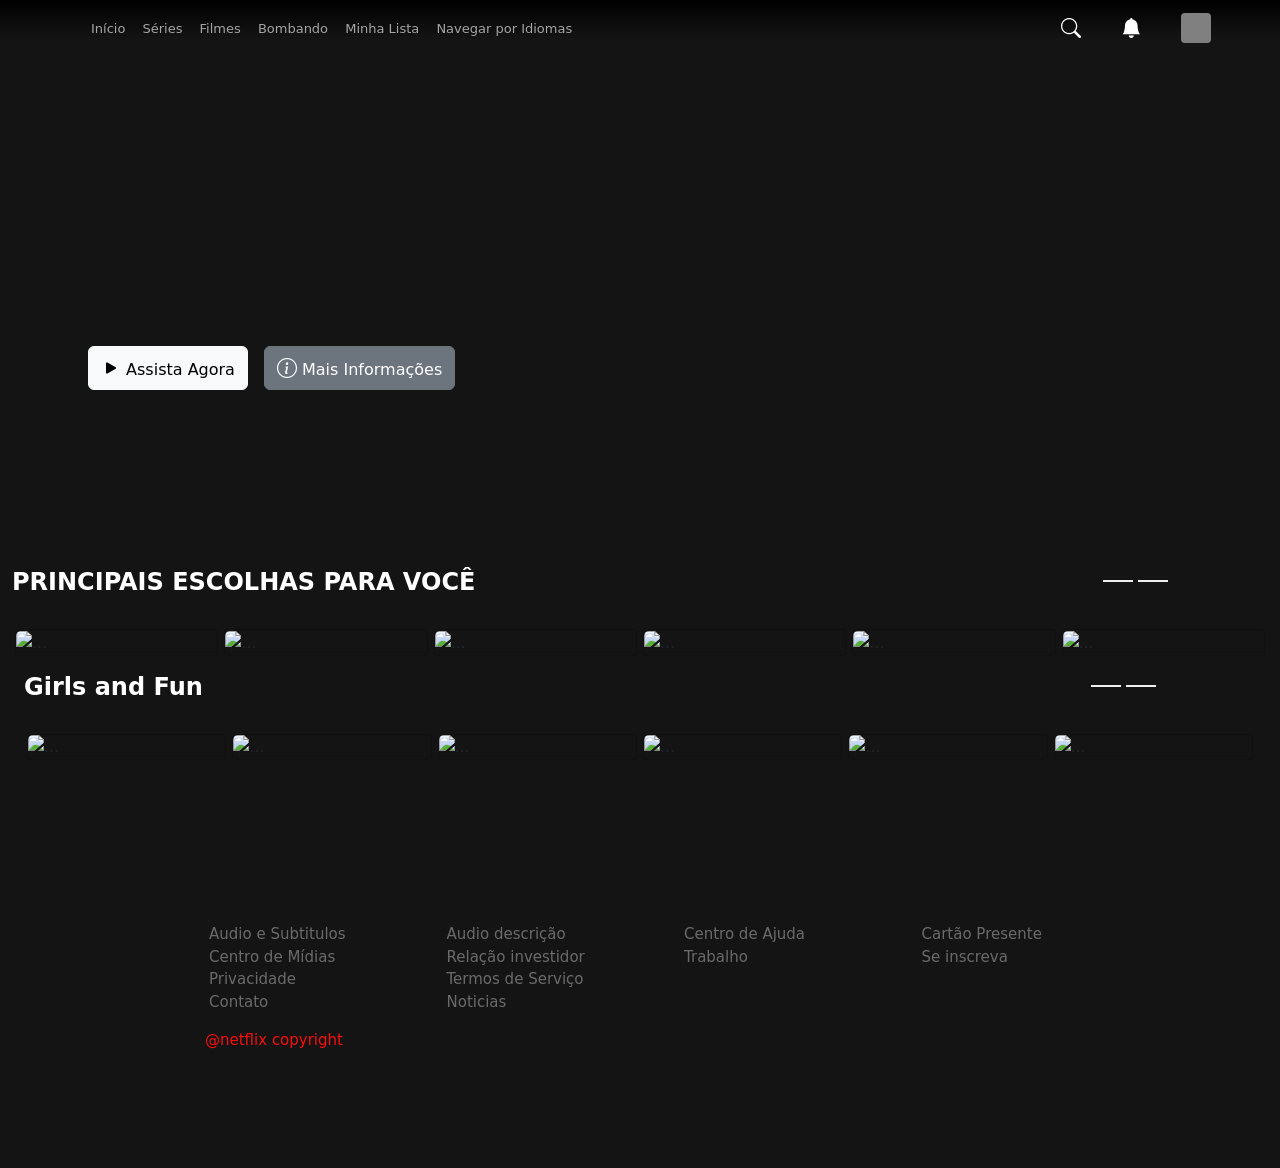
==== landing.html @ b5629bd2 "Add files via upload" ====
<!doctype html>
<html lang="pt-br">
  <head>
    <!-- Required meta tagss for new branch -->
    <meta charset="utf-8">
    <meta name="viewport" content="width=device-width, initial-scale=1">
    <link rel="shortcut icon" href="images/netflix_logo_icon_170919.png" type="image/x-icon">
    <link rel="stylesheet" href="https://cdn.jsdelivr.net/npm/bootstrap-icons@1.8.1/font/bootstrap-icons.css">
    <!-- Bootstrap CSS -->
    <link href="https://cdn.jsdelivr.net/npm/bootstrap@5.0.2/dist/css/bootstrap.min.css" rel="stylesheet" integrity="sha384-EVSTQN3/azprG1Anm3QDgpJLIm9Nao0Yz1ztcQTwFspd3yD65VohhpuuCOmLASjC" crossorigin="anonymous">
    <link rel="stylesheet" href="./landing.css">
    <link rel="stylesheet" href="./responsive.css">
    <title>Neflix</title>
    <script src="https://ajax.googleapis.com/ajax/libs/jquery/3.6.0/jquery.min.js"></script>
  </head>
  <body>
    
    <div style="position: relative;">
    <!-- header -->
    <nav class="navbar navbar-expand-lg netflix-navbar netflix-padding-left netflix-padding-right">
      <div class="container-fluid">
        <div class="netflix-row">
          <div class="left d-flex align-items-center">
            <a class="navbar-brand" href="#">
              <img src="./images/logo.png" alt="">
            </a>
            <div  class="netflix-nav">
               <section>
                  <button>Início</button>
                  <button>Séries</button>
                  <button>Filmes</button>
                  <button>Bombando</button>
                  <button>Minha Lista</button>
                  <button>Navegar por Idiomas</button>
               </section>
            </div>
            <div class="netflix-dropdown-box dropdown">
              <button class="netflix-dropdown dropdown-toggle" type="button" id="dropdownMenuButton1" data-bs-toggle="dropdown" aria-expanded="false">
                Navegar
              </button>
              <ul class="dropdown-menu" aria-labelledby="dropdownMenuButton1">
                <li><a class="dropdown-item" href="#">Início</a></li>
                <li><a class="dropdown-item" href="#">Séries</a></li>
                <li><a class="dropdown-item" href="#">Filmes</a></li>
                <li><a class="dropdown-item" href="#">Bombando</a></li>
                <li><a class="dropdown-item" href="#">Minha Lista</a></li>
                <li><a class="dropdown-item" href="#">Navegar por Idiomas</a></li>
              </ul>
            </div>
          </div>
          <div class="right d-flex align-items-center">
            <i class="bi bi-search"></i>
            <i class="bi bi-bell-fill"></i>
            <section class="netflix-profile">

            </section>
          </div>
        </div>
      </div>
    </nav>
    <!-- /header -->


    <!-- video -->
      <div class="">
         <section class="netflix-home-video">
            <div class="top"></div>
            <div class="bottom"></div>
            <video src="./video/videoplayback.mp4" autoplay loop></video>
            <div class="content">
                <section class="left">
                    <img src="./images/image2.png" alt="">
                
                    <div class="d-flex mt-2">
                      <button class="btn btn-light m-2" > <i class="bi bi-play-fill" style="color: black; padding: 0%;"></i> Assista Agora </button>
                      <button class="btn btn-secondary m-2"><i class="bi bi-info-circle" style=" padding: 0%;"></i> Mais Informações</button>
                    </div>
                </section>
               
            </div>
          </section>
         
      </div>
    <!-- video -->

      <!-- sliders -->
      <div class="slider-box">
        <div class="container-fluid slider">
          <section class="d-flex justify-content-between margin-right">
            <p class="text-white"> <b>PRINCIPAIS ESCOLHAS PARA VOCÊ</b> </p>
            <div class="">
              <button  type="button" data-bs-target="#carouselExampleIndicators" data-bs-slide-to="0" class="active tab-change-btn" aria-current="true" aria-label="Slide 1"></button>
              <button class="tab-change-btn" type="button" data-bs-target="#carouselExampleIndicators" data-bs-slide-to="1" aria-label="Slide 2"></button>
            </div>
          </section>
          <div id="carouselExampleIndicators" class="carousel slide" data-bs-ride="carousel">
            
            <div class="carousel-inner" style="position: relative; overflow: visible;">
              <div class="carousel-item active">
                <section class="d-flex">
                  <div class="card" >
                    <img src="./images/oscar/sinners.jpg" class="card-img-top" alt="...">
                    <div class="card-body"> 
                        <section class="d-flex justify-content-between">
                          <div>
                            <i class="bi bi-play-circle-fill card-icon"></i>
                            <i  class="bi bi-plus-circle card-icon"></i>
                          </div>
                          <div>
                            <i class="bi bi-arrow-down-circle card-icon"></i>
                          </div>
                        </section>
                        <section class="d-flex align-items-center justify-content-between" >
                           <p class="netflix-card-text m-0" style="color: rgb(0, 186, 0);">97% Relevante</p> 
                             <span class="m-2 netflix-card-text text-white">Série Limitada</span> <span class="border netflix-card-text p-1 text-white">HD</span>
                          
                          </section>
                    </div>
                  </div>
                  <div class="card">
                    <img src="./images/oscar/battle.jpg" class="card-img-top" alt="...">
                    <div class="card-body"> 
                      <section class="d-flex justify-content-between">
                        <div>
                          <i class="bi bi-play-circle-fill card-icon"  ></i>
                          <i  class="bi bi-plus-circle card-icon"></i>
                        </div>
                        <div>
                          <i class="bi bi-arrow-down-circle card-icon"></i>
                        </div>
                      </section>
                      <section class="d-flex align-items-center justify-content-between" >
                         <p class="netflix-card-text m-0" style="color: rgb(0, 186, 0);">97% Relevante </p> 
                           <span class="m-2 netflix-card-text text-white">Série Limitada</span> <span class="border netflix-card-text p-1 text-white">HD</span>
                        
                        </section>
                  </div>
                  </div>
                  <div class="card">
                    <img src="./images/oscar/kpop.jpg" class="card-img-top" alt="...">
                    <div class="card-body"> 
                      <section class="d-flex justify-content-between">
                        <div>
                          <i class="bi bi-play-circle-fill card-icon"></i>
                          <i  class="bi bi-plus-circle card-icon"></i>
                        </div>
                        <div>
                          <i class="bi bi-arrow-down-circle card-icon"></i>
                        </div>
                      </section>
                      <section class="d-flex align-items-center justify-content-between" >
                         <p class="netflix-card-text m-0" style="color: rgb(0, 186, 0);">97% Relevante</p> 
                           <span class="m-2 netflix-card-text text-white">Série Limitada</span> <span class="border netflix-card-text p-1 text-white">HD</span>
                        </section>
                        <span class="netflix-card-text text-white">Romance • Drama • Coreia</span>
                  </div> <div class="card-body"> 
                        <section class="d-flex justify-content-between">
                          <div>
                            <i class="bi bi-play-circle-fill card-icon"  ></i>
                            <i  class="bi bi-plus-circle card-icon"></i>
                          </div>
                          <div>
                            <i class="bi bi-arrow-down-circle card-icon"></i>
                          </div>
                        </section>
                        <section class="d-flex align-items-center justify-content-between" >
                           <p class="netflix-card-text m-0" style="color: rgb(0, 186, 0);">97% Relevante</p> 
                             <span class="m-2 netflix-card-text text-white">Série Limitada</span> <span class="border netflix-card-text p-1 text-white">HD</span>
                          
                          </section>
                    </div>
                  </div>
                  <div class="card" >
                    <img src="./images/oscar/zootopia.jpg" class="card-img-top" alt="...">
                    <div class="card-body"> 
                      <section class="d-flex justify-content-between">
                        <div>
                          <i class="bi bi-play-circle-fill card-icon"></i>
                          <i  class="bi bi-plus-circle card-icon"></i>
                        </div>
                        <div>
                          <i class="bi bi-arrow-down-circle card-icon"></i>
                        </div>
                      </section>
                      <section class="d-flex align-items-center justify-content-between" >
                         <p class="netflix-card-text m-0" style="color: rgb(0, 186, 0);">97% Relevante</p> 
                           <span class="m-2 netflix-card-text text-white">Série Limitada</span> <span class="border netflix-card-text p-1 text-white">HD</span>
                        
                        </section>
                    </div>
                  </div>
                  <div class="card" >
                    <img src="./images/oscar/agente_secreto.jpg" class="card-img-top" alt="...">
                    <div class="card-body"> 
                      <section class="d-flex justify-content-between">
                        <div>
                          <i class="bi bi-play-circle-fill card-icon"  ></i>
                          <i  class="bi bi-plus-circle card-icon"></i>
                        </div>
                        <div>
                          <i class="bi bi-arrow-down-circle card-icon"></i>
                        </div>
                      </section>
                      <section class="d-flex align-items-center justify-content-between" >
                         <p class="netflix-card-text m-0" style="color: rgb(0, 186, 0);">97% Relevante</p> 
                           <span class="m-2 netflix-card-text text-white">Série Limitada</span> <span class="border netflix-card-text p-1 text-white">HD</span>
                        
                        </section>
                  </div>
                  </div>
                  <div class="card" >
                    <img src="./images/oscar/f1.jpg" class="card-img-top" alt="...">
                    <div class="card-body"> 
                      <section class="d-flex justify-content-between">
                        <div>
                          <i class="bi bi-play-circle-fill card-icon"></i>
                          <i  class="bi bi-plus-circle card-icon"></i>
                        </div>
                        <div>
                          <i class="bi bi-arrow-down-circle card-icon"></i>
                        </div>
                      </section>
                      <section class="d-flex align-items-center justify-content-between" >
                         <p class="netflix-card-text m-0" style="color: rgb(0, 186, 0);">97% Relevante</p> 
                           <span class="m-2 netflix-card-text text-white">Série Limitada</span> <span class="border netflix-card-text p-1 text-white">HD</span>
                        
                        </section>
                  </div>
                  </div>
                </section>
              </div>
              <div class="carousel-item">
                <section class="d-flex">
                  <div class="card">
                    <img src="./images/oscar/bugonia.jpg" class="card-img-top" alt="...">
                    <div class="card-body"> 
                      <section class="d-flex justify-content-between">
                        <div>
                          <i class="bi bi-play-circle-fill card-icon"></i>
                          <i  class="bi bi-plus-circle card-icon"></i>
                        </div>
                        <div>
                          <i class="bi bi-arrow-down-circle card-icon"></i>
                        </div>
                      </section>
                      <section class="d-flex align-items-center justify-content-between" >
                         <p class="netflix-card-text m-0" style="color: rgb(0, 186, 0);">97% Relevante</p> 
                           <span class="m-2 netflix-card-text text-white">Série Limitada</span> <span class="border netflix-card-text p-1 text-white">HD</span>
                        
                      </sectio>
                  </div>
                  </div>
                  <div class="card" >
                    <img src="./images/oscar/empregada.jpg" class="card-img-top" alt="...">
                    <div class="card-body"> 
                      <section class="d-flex justify-content-between">
                        <div>
                          <i class="bi bi-play-circle-fill card-icon"  ></i>
                          <i  class="bi bi-plus-circle card-icon"></i>
                        </div>
                        <div>
                          <i class="bi bi-arrow-down-circle card-icon"></i>
                        </div>
                      </section>
                      <section class="d-flex align-items-center justify-content-between" >
                         <p class="netflix-card-text m-0" style="color: rgb(0, 186, 0);">97% Relevante</p> 
                           <span class="m-2 netflix-card-text text-white">Série Limitada</span> <span class="border netflix-card-text p-1 text-white">HD</span>
                        
                        </section>
                  </div>
                  </div>
                  <div class="card">
                    <img src="./images/oscar/hamnet.jpg" class="card-img-top" alt="...">
                    <div class="card-body"> 
                      <section class="d-flex justify-content-between">
                        <div>
                          <i class="bi bi-play-circle-fill card-icon"></i>
                          <i  class="bi bi-plus-circle card-icon"></i>
                        </div>
                        <div>
                          <i class="bi bi-arrow-down-circle card-icon"></i>
                        </div>
                      </section>
                      <section class="d-flex align-items-center justify-content-between" >
                         <p class="netflix-card-text m-0" style="color: rgb(0, 186, 0);">97% Relevante</p> 
                           <span class="m-2 netflix-card-text text-white">Série Limitada</span> <span class="border netflix-card-text p-1 text-white">HD</span>
                        
                        </section>
                        <span class="netflix-card-text text-white">Romance • Drama • Coreia</span>
                  </div>
                  </div>
                  <div class="card" >
                    <img src="./images/oscar/rip.jpg" class="card-img-top" alt="...">
                    <div class="card-body"> 
                      <section class="d-flex justify-content-between">
                        <div>
                          <i class="bi bi-play-circle-fill card-icon"  ></i>
                          <i  class="bi bi-plus-circle card-icon"></i>
                        </div>
                        <div>
                          <i class="bi bi-arrow-down-circle card-icon"></i>
                        </div>
                      </section>
                      <section class="d-flex align-items-center justify-content-between" >
                         <p class="netflix-card-text m-0" style="color: rgb(0, 186, 0);">97% Relevante</p> 
                           <span class="m-2 netflix-card-text text-white">Série Limitada</span> <span class="border netflix-card-text p-1 text-white">HD</span>
                        
                        </section>
                        <span class="netflix-card-text text-white">Romance • Drama • Coreia</span>
                  </div>
                  </div>
                  <div class="card" >
                    <img src="./images/oscar/songblue.jpg" class="card-img-top" alt="...">
                    <div class="card-body"> 
                      <section class="d-flex justify-content-between">
                        <div>
                          <i class="bi bi-play-circle-fill card-icon"  ></i>
                          <i  class="bi bi-plus-circle card-icon"></i>
                        </div>
                        <div>
                          <i class="bi bi-arrow-down-circle card-icon"></i>
                        </div>
                      </section>
                      <section class="d-flex align-items-center justify-content-between" >
                         <p class="netflix-card-text m-0" style="color: rgb(0, 186, 0);">97% Relevante</p> 
                           <span class="m-2 netflix-card-text text-white">Série Limitada</span> <span class="border netflix-card-text p-1 text-white">HD</span>
                        
                        </section>
                        <span class="netflix-card-text text-white">Romance • Drama • Coreia</span>
                  </div>
                  </div>
                  <div class="card" >
                    <img src="./images/oscar/sonhos_trem.jpg" class="card-img-top" alt="...">
                    <div class="card-body"> 
                      <section class="d-flex justify-content-between">
                        <div>
                          <i class="bi bi-play-circle-fill card-icon"></i>
                          <i  class="bi bi-plus-circle card-icon"></i>
                        </div>
                        <div>
                          <i class="bi bi-arrow-down-circle card-icon"></i>
                        </div>
                      </section>
                      <section class="d-flex align-items-center justify-content-between" >
                         <p class="netflix-card-text m-0" style="color: rgb(0, 186, 0);">97% Relevante</p> 
                           <span class="m-2 netflix-card-text text-white">Série Limitada</span> <span class="border netflix-card-text p-1 text-white">HD</span>
                        
                        </section>
                        <span class="netflix-card-text text-white">Romance • Drama • Coreia</span>
                  </div>
                  </div>
                </section>
              </div>
            <button class="carousel-control-prev" type="button" data-bs-target="#carouselExampleIndicators" data-bs-slide="prev">
              <span class="carousel-control-prev-icon" aria-hidden="true"></span>
              <span class="visually-hidden">Previsão</span>
            </button>
            <button class="carousel-control-next" type="button" data-bs-target="#carouselExampleIndicators" data-bs-slide="next">
              <span class="carousel-control-next-icon" aria-hidden="true"></span>
              <span class="visually-hidden">Próximo</span>
            </button>
          </div>
        </div>
        <div class="container-fluid  slide2">
          <section class="d-flex justify-content-between margin-right margin-title">
            <p class="text-white"> <b>Girls and Fun</b> </p>
            <div class="">
              <button  type="button" data-bs-target="#carouselExampleIndicators" data-bs-slide-to="0" class="active tab-change-btn" aria-current="true" aria-label="Slide 1"></button>
              <button class="tab-change-btn" type="button" data-bs-target="#carouselExampleIndicators" data-bs-slide-to="1" aria-label="Slide 2"></button>
            </div>
          </section>
          <div id="carouselExampleIndicators" class="carousel slide" data-bs-ride="carousel">
            
            <div class="carousel-inner" style="position: relative; overflow: visible;">
              <div class="carousel-item active">
                <section class="d-flex" >
                  <div class="card" >
                    <img src="./images/girlie/gilmore.jpg" class="card-img-top" alt="...">
                    <div class="card-body"> 
                        <section class="d-flex justify-content-between">
                          <div>
                            <i class="bi bi-play-circle-fill card-icon"></i>
                            <i  class="bi bi-plus-circle card-icon"></i>
                          </div>
                          <div>
                            <i class="bi bi-arrow-down-circle card-icon"></i>
                          </div>
                        </section>
                        <section class="d-flex align-items-center justify-content-between" >
                           <p class="netflix-card-text m-0" style="color: rgb(0, 186, 0);">97% Relevante</p> 
                             <span class="m-2 netflix-card-text text-white">Série Limitada</span> <span class="border netflix-card-text p-1 text-white">HD</span>
                          
                          </section>
                          <span class="netflix-card-text text-white">Romance • Drama • Japão</span>
                    </div>
                  </div>
                  <div class="card">
                    <img src="./images/girlie/gossip.jpg" class="card-img-top" alt="...">
                    <div class="card-body"> 
                      <section class="d-flex justify-content-between">
                        <div>
                          <i class="bi bi-play-circle-fill card-icon"  ></i>
                          <i  class="bi bi-plus-circle card-icon"></i>
                        </div>
                        <div>
                          <i class="bi bi-arrow-down-circle card-icon"></i>
                        </div>
                      </section>
                      <section class="d-flex align-items-center justify-content-between" >
                         <p class="netflix-card-text m-0" style="color: rgb(0, 186, 0);">97% Relevante</p> 
                           <span class="m-2 netflix-card-text text-white">Série Limitada</span> <span class="border netflix-card-text p-1 text-white">HD</span>
                        
                        </section>
                        <span class="netflix-card-text text-white">Romance • Drama • Japão</span>
                  </div>
                  </div>
                  <div class="card">
                    <img src="./images/girlie/onethreehill.jpg" class="card-img-top" alt="...">
                    <div class="card-body"> 
                      <section class="d-flex justify-content-between">
                        <div>
                          <i class="bi bi-play-circle-fill card-icon"></i>
                          <i  class="bi bi-plus-circle card-icon"></i>
                        </div>
                        <div>
                          <i class="bi bi-arrow-down-circle card-icon"></i>
                        </div>
                      </section>
                      <section class="d-flex align-items-center justify-content-between" >
                         <p class="netflix-card-text m-0" style="color: rgb(0, 186, 0);">97% Relevante</p> 
                           <span class="m-2 netflix-card-text text-white">Série Limitada</span> <span class="border netflix-card-text p-1 text-white">HD</span>
                        
                        </section>
                        <span class="netflix-card-text text-white">Romance • Drama • Japão</span>
                  </div> <div class="card-body"> 
                        <section class="d-flex justify-content-between">
                          <div>
                            <i class="bi bi-play-circle-fill card-icon"  ></i>
                            <i  class="bi bi-plus-circle card-icon"></i>
                          </div>
                          <div>
                            <i class="bi bi-arrow-down-circle card-icon"></i>
                          </div>
                        </section>
                        <section class="d-flex align-items-center justify-content-between" >
                           <p class="netflix-card-text m-0" style="color: rgb(0, 186, 0);">97% Relevante</p> 
                             <span class="m-2 netflix-card-text text-white">Série Limitada</span> <span class="border netflix-card-text p-1 text-white">HD</span>
                          
                          </section>
                          <span class="netflix-card-text text-white">Romance • Drama • Japão</span>
                    </div>
                  </div>
                  <div class="card" >
                    <img src="./images/girlie/liars.jpg" class="card-img-top" alt="...">
                    <div class="card-body"> 
                      <section class="d-flex justify-content-between">
                        <div>
                          <i class="bi bi-play-circle-fill card-icon"></i>
                          <i  class="bi bi-plus-circle card-icon"></i>
                        </div>
                        <div>
                          <i class="bi bi-arrow-down-circle card-icon"></i>
                        </div>
                      </section>
                      <section class="d-flex align-items-center justify-content-between" >
                         <p class="netflix-card-text m-0" style="color: rgb(0, 186, 0);">97% Relevante</p> 
                           <span class="m-2 netflix-card-text text-white">Série Limitada</span> <span class="border netflix-card-text p-1 text-white">HD</span>
                        
                        </section>
                        <span class="netflix-card-text text-white">Romance • Drama • Japão</span>
                  </div>
                  </div>
                  <div class="card" >
                    <img src="./images/girlie/tvd.jpg" class="card-img-top" alt="...">
                    <div class="card-body"> 
                      <section class="d-flex justify-content-between">
                        <div>
                          <i class="bi bi-play-circle-fill card-icon"></i>
                          <i  class="bi bi-plus-circle card-icon"></i>
                        </div>
                        <div>
                          <i class="bi bi-arrow-down-circle card-icon"></i>
                        </div>
                      </section>
                      <section class="d-flex align-items-center justify-content-between" >
                         <p class="netflix-card-text m-0" style="color: rgb(0, 186, 0);">97% Relevante </p> 
                           <span class="m-2 netflix-card-text text-white">Série Limitada</span> <span class="border netflix-card-text p-1 text-white">HD</span>
                        
                        </section>
                        <span class="netflix-card-text text-white">Romance • Drama • Japão</span>
                  </div>
                  </div>
                  <div class="card" >
                    <img src="./images/girlie/nhie.jpg" class="card-img-top" alt="...">
                    <div class="card-body"> 
                      <section class="d-flex justify-content-between">
                        <div>
                          <i class="bi bi-play-circle-fill card-icon"></i>
                          <i  class="bi bi-plus-circle card-icon"></i>
                        </div>
                        <div>
                          <i class="bi bi-arrow-down-circle card-icon"></i>
                        </div>
                      </section>
                      <section class="d-flex align-items-center justify-content-between" >
                         <p class="netflix-card-text m-0" style="color: rgb(0, 186, 0);">97% Relevante</p> 
                           <span class="m-2 netflix-card-text text-white">Série Limitada</span> <span class="border netflix-card-text p-1 text-white">HD</span>
                        
                        </section>
                        <span class="netflix-card-text text-white">Romance • Drama • Japão</span>
                  </div>
                  </div>
                </section>
              </div>
              <div class="carousel-item">
                <section class="d-flex ">
                  <div class="card">
                    <img src="./images/girlie/bridge.jpg" class="card-img-top" alt="...">
                    <div class="card-body"> 
                      <section class="d-flex justify-content-between">
                        <div>
                          <i class="bi bi-play-circle-fill card-icon"  ></i>
                          <i  class="bi bi-plus-circle card-icon"></i>
                        </div>
                        <div>
                          <i class="bi bi-arrow-down-circle card-icon"></i>
                        </div>
                      </section>
                      <section class="d-flex align-items-center justify-content-between" >
                         <p class="netflix-card-text m-0" style="color: rgb(0, 186, 0);">97% Relevante</p> 
                           <span class="m-2 netflix-card-text text-white">Séries Limitada</span> <span class="border netflix-card-text p-1 text-white">HD</span>
                        
                        </section>
                        <span class="netflix-card-text text-white">Romance • Drama • Japão</span>
                  </div>
                  </div>
                  <div class="card" >
                    <img src="./images/girlie/daisy.jpg" class="card-img-top" alt="...">
                    <div class="card-body"> 
                      <section class="d-flex justify-content-between">
                        <div>
                          <i class="bi bi-play-circle-fill card-icon"  ></i>
                          <i  class="bi bi-plus-circle card-icon"></i>
                        </div>
                        <div>
                          <i class="bi bi-arrow-down-circle card-icon"></i>
                        </div>
                      </section>
                      <section class="d-flex align-items-center justify-content-between" >
                         <p class="netflix-card-text m-0" style="color: rgb(0, 186, 0);">97% Relevante</p> 
                           <span class="m-2 netflix-card-text text-white">Série Limitada</span> <span class="border netflix-card-text p-1 text-white">HD</span>
                        
                        </section>
                        <span class="netflix-card-text text-white">Romance • Drama • Japão</span>
                  </div>
                  </div>
                  <div class="card">
                    <img src="./images/girlie/means.jpg" class="card-img-top" alt="...">
                    <div class="card-body"> 
                      <section class="d-flex justify-content-between">
                        <div>
                          <i class="bi bi-play-circle-fill card-icon"></i>
                          <i  class="bi bi-plus-circle card-icon"></i>
                        </div>
                        <div>
                          <i class="bi bi-arrow-down-circle card-icon"></i>
                        </div>
                      </section>
                      <section class="d-flex align-items-center justify-content-between" >
                         <p class="netflix-card-text m-0" style="color: rgb(0, 186, 0);">97% Relevante</p> 
                           <span class="m-2 netflix-card-text text-white">Série Limitada</span> <span class="border netflix-card-text p-1 text-white">HD</span>
                        
                        </section>
                        <span class="netflix-card-text text-white">Romance • Drama • Japão</span>
                  </div>
                  </div>
                  <div class="card" >
                    <img src="./images/girlie/wildchild.jpg" class="card-img-top" alt="...">
                    <div class="card-body"> 
                      <section class="d-flex justify-content-between">
                        <div>
                          <i class="bi bi-play-circle-fill card-icon"></i>
                          <i  class="bi bi-plus-circle card-icon"></i>
                        </div>
                        <div>
                          <i class="bi bi-arrow-down-circle card-icon"></i>
                        </div>
                      </section>
                      <section class="d-flex align-items-center justify-content-between" >
                         <p class="netflix-card-text m-0" style="color: rgb(0, 186, 0);">97% Relevante</p> 
                           <span class="m-2 netflix-card-text text-white">Série Limitada</span> <span class="border netflix-card-text p-1 text-white">HD</span>
                        
                        </section>
                        <span class="netflix-card-text text-white">Romance • Drama • Japão</span>
                  </div>
                  </div>
                  <div class="card" >
                    <img src="./images/girlie/blond.jpg" class="card-img-top" alt="...">
                    <div class="card-body"> 
                      <section class="d-flex justify-content-between">
                        <div>
                          <i class="bi bi-play-circle-fill card-icon"></i>
                          <i  class="bi bi-plus-circle card-icon"></i>
                        </div>
                        <div>
                          <i class="bi bi-arrow-down-circle card-icon"></i>
                        </div>
                      </section>
                      <section class="d-flex align-items-center justify-content-between" >
                         <p class="netflix-card-text m-0" style="color: rgb(0, 186, 0);">97% Relevante</p> 
                           <span class="m-2 netflix-card-text text-white">Série Limitada</span> <span class="border netflix-card-text p-1 text-white">HD</span>
                        
                        </section>
                        <span class="netflix-card-text text-white">Romance • Drama • Japão</span>
                  </div>
                  </div>
                  <div class="card" >
                    <img src="./images/girlie/cinderela.jpg" class="card-img-top" alt="...">
                    <div class="card-body"> 
                      <section class="d-flex justify-content-between">
                        <div>
                          <i class="bi bi-play-circle-fill card-icon"></i>
                          <i  class="bi bi-plus-circle card-icon"></i>
                        </div>
                        <div>
                          <i class="bi bi-arrow-down-circle card-icon"></i>
                        </div>
                      </section>
                      <section class="d-flex align-items-center justify-content-between" >
                         <p class="netflix-card-text m-0" style="color: rgb(0, 186, 0);">97% Relevante</p> 
                           <span class="m-2 netflix-card-text text-white">Série Limitada</span> <span class="border netflix-card-text p-1 text-white">HD</span>
                        
                        </section>
                        <span class="netflix-card-text text-white">Romance • Drama • Japão</span>
                  </div>
                  </div>
                </section>
              </div>
            <button class="carousel-control-prev" type="button" data-bs-target="#carouselExampleIndicators" data-bs-slide="prev">
              <span class="carousel-control-prev-icon" aria-hidden="true"></span>
              <span class="visually-hidden">Previsão</span>
            </button>
            <button class="carousel-control-next" type="button" data-bs-target="#carouselExampleIndicators" data-bs-slide="next">
              <span class="carousel-control-next-icon" aria-hidden="true"></span>
              <span class="visually-hidden">Próximo
              </span>
            </button>
          </div>
        </div>
            <button class="carousel-control-prev" type="button" data-bs-target="#carouselExampleIndicators" data-bs-slide="prev">
              <span class="carousel-control-prev-icon" aria-hidden="true"></span>
              <span class="visually-hidden">Previsão</span>
            </button>
            <button class="carousel-control-next" type="button" data-bs-target="#carouselExampleIndicators" data-bs-slide="next">
              <span class="carousel-control-next-icon" aria-hidden="true"></span>
              <span class="visually-hidden">Próximo</span>
            </button>
          </div>
        </div>
      </div>
      <!-- sliders-end -->


      <!-- footer  -->
      <div class="container footer">
          <div class="row">
            <div class="col-md-10 mx-auto">
                <div class="row">
                  <div class="col-md-3">
                        <ul>
                          <li>Audio e Subtitulos</li>
                          <li>Centro de Mídias</li>
                          <li>Privacidade</li>
                          <li>Contato</li>
                        </ul>
                  </div>
                  <div class="col-md-3">
                    <ul>
                      <li>Audio descrição</li>
                      <li>Relação investidor</li>
                      <li>Termos de Serviço</li>
                      <li>Noticias</li>
                    </ul>
              </div>
              <div class="col-md-3">
                <ul>
                  <li>Centro de Ajuda</li>
                  <li>Trabalho</li>
            
                </ul>
               </div>
               <div class="col-md-3">
                <ul>
                  <li>Cartão Presente</li>
                  <li>Se inscreva</li>
            
                </ul>
               </div>
                </div>
            </div>
          </div>
          <div class="row">
            <div class="col-10 mx-auto">
              <div class="row">
               
                <div class="col">
                  <p class="copy-right">@netflix copyright</p>
                </div>
              </div>
            </div>
          </div>
      </div>

    </div>

    <!-- Optional JavaScript; choose one of the two! -->

    <!-- Option 1: Bootstrap Bundle with Popper -->
    <script src="https://cdn.jsdelivr.net/npm/bootstrap@5.0.2/dist/js/bootstrap.bundle.min.js" integrity="sha384-MrcW6ZMFYlzcLA8Nl+NtUVF0sA7MsXsP1UyJoMp4YLEuNSfAP+JcXn/tWtIaxVXM" crossorigin="anonymous"></script>

    <!-- Option 2: Separate Popper and Bootstrap JS -->
    <!--
    <script src="https://cdn.jsdelivr.net/npm/@popperjs/core@2.9.2/dist/umd/popper.min.js" integrity="sha384-IQsoLXl5PILFhosVNubq5LC7Qb9DXgDA9i+tQ8Zj3iwWAwPtgFTxbJ8NT4GN1R8p" crossorigin="anonymous"></script>
    <script src="https://cdn.jsdelivr.net/npm/bootstrap@5.0.2/dist/js/bootstrap.min.js" integrity="sha384-cVKIPhGWiC2Al4u+LWgxfKTRIcfu0JTxR+EQDz/bgldoEyl4H0zUF0QKbrJ0EcQF" crossorigin="anonymous"></script>
    -->


    <script src="./javaScript.js"></script>
  </body>
</html>
---- landing.css ----
/* Definições Gerais */
body {
    background-color: #141414;
    overflow-x: hidden;
    width: 100vw;
    margin: 0;
    padding: 0;

}

.netflix-padding-left{
    padding-left: 57px;
}


.netflix-padding-right{
    padding-right: 57px;
}

.netflix-navbar{
    /* background-color: #0C0C0C !important; */
    z-index: 1000;
    transition: background 0.2s linear;
    position: fixed;
    width: 100vw;
}

.navbar-brand img{
     width: 100px;
}

.netflix-row{
    width: 100%;
    display: flex;
    justify-content: space-between !important;
    align-items: center;
}
.netflix-row .left{
    width: max-content
}
.netflix-row .right{
    width: max-content
}

.netflix-dropdown-box{
    display: none;
}

.netflix-dropdown{
    background-color: transparent;
    color: #fff;
    border: none;
    font-size: 9px !important;
}

.netflix-dropdown-box .dropdown-menu{
    background-color: rgba(0, 0, 0, 0.784);
    font-size: 9px !important;
    color: #fff !important;
    margin-left: -80px;
    border-top: 3px solid #fff;
    margin-top: 30px;
}

.netflix-dropdown-box .dropdown-menu .dropdown-item{
     color: rgba(255, 255, 255, 0.646);
     text-align: center;
     width: 250px;
     font-size: 15px;
     padding: 10px 20px;
}

.netflix-dropdown-box .dropdown-menu .dropdown-item:hover{
    background-color: rgba(255, 255, 255, 0.133);
    color: #fff;
}

i{
    font-size: 20px;
    color: #fff;
    padding: 5px 20px;
}

.netflix-profile{
    width: 30px;
    height: 30px;
    background-color: gray;
    border-radius: 4px;
    margin-left: 20px;
    cursor: pointer;
}
.netflix-nav{
    display: block ;
    align-items: center;
}

.netflix-nav button{
    background-color: transparent;
    color: rgba(255, 255, 255, 0.623);
    border: none;
    font-size: 13px;
}

.netflix-nav button:hover{
    color: #fff;
}


.netflix-home-video{
    width: 100%;
    z-index: 10;
    position: relative;
}

.netflix-home-video .top{
    position: absolute;
    top: 0%;
    width: 100%;
    height: 40px;
    background: linear-gradient(to top, rgba(255, 255, 255, 0), rgb(0, 0, 0));
}

.netflix-home-video .bottom{
    position: absolute;
    bottom: 0%;
    width: 100%;
    height: 30px;
    background: linear-gradient(to bottom, rgba(255, 255, 255, 0), #141414);
}
.netflix-home-video video{
    width: 100%;
    height: auto;
}

.netflix-home-video .content{
    position: absolute;
    top: 0%;
    width: 100%;
    /* background-color: #fff; */
    z-index: 100;
    display: flex;
}

.netflix-home-video .content .left{
    margin-left: 80px;
}
.netflix-home-video .content .left img{
   margin-top: 190px;
   
}
.netflix-home-video .content .right{
    width: 50%;
}


.slider-box {
 margin-top: 45px;
}

.slider{
    position: absolute;
    top: 600px ;
    z-index: 500;
}


.slider2 {
    position: absolute;
    top: 900px;
    z-index: 500;
}

.slider2 .position-slider2 {
    top: 20px !important; /* Ajustando a posição do texto dentro do segundo slide */
    position: absolute !important;
    z-index: 500;
}

.slider3{
    position: relative;
    top: 1000px ;
    z-index: 500;
}

.card{
    width: 250px;
    background-color: #141414;
    border-radius: 4px;
    transition: 0.2s linear;
    margin: 3px;
    position: relative;
}


.card:hover{
    transform: scaleX(1.4) scaleY(1.4);
    z-index: 10;
}


.card-body{
    display: none;
    /* height: 0px; */
    padding: 10px 15px;
    position: absolute;
    background-color: #141414;
    top: 120px;
    width: 100%;
}


.card-icon{
    color: #fff;
    padding: 0px !important;
    font-size: 28px;
    border-radius: 50%;
    cursor: pointer;
}

.card:hover > .card-body{
    display: block;
    /* height: max-content !important; */
}

.carousel-control-prev{
    display: none;
}

.carousel-control-next{
    display: none;
}

.tab-change-btn{
    border: none;
    width: 30px !important;
}


.margin-right{
    margin-right: 100px;
}

.netflix-card-text{
    font-size: 12px ;
}

.position-slider2{
    top: 10px !important;
    position: absolute !important;
}

.margin-title2{
    margin-top: 33px;
}

.position-slider3{
    top: 10px !important;
    position: absolute !important;
}


.footer{
    margin-top: 150px;
    margin-bottom: 100px;
}

ul{
    list-style: none;
    font-size: 15px ;
    color: rgba(255, 255, 255, 0.367);
    font-weight: 100;
}


.service-btn{
    background-color: transparent;
     margin-left: 30px;
      color: rgba(255, 255, 255, 0.367);
      border: 1px solid rgba(255, 255, 255, 0.367);
      font-size: 15px;
      font-weight: 100;
}

.copy-right{
    font-size: 15px;
      font-weight: 200;
      color: rgb(249, 14, 14);
      margin-left: 28px;
}



@media (max-width: 320px) {
    .d-flex {
        margin-top: -15px;
    }
    p {
        font-size: 0.8rem;
    }
}


@media (min-width: 700px) {
    .text-white {
        font-size: 1.5rem;
    }
    .d-flex {
        margin-bottom: 10px;
    }

    .card {
        width: 55%;
        background-color: #141414;
        border-radius: 4px;
        transition: 0.2s linear;
        position: relative;
        display: inline-block;
        vertical-align: top;
    }

    .slider {
        position: relative;
        top: auto;
        margin-top: -10%;
    }

    .netflix-home-video .content .left img {
        width: 300px;
        margin-top: 180px !important;
    }

    .card:hover > .card-body {
        display: none; 
    }
    .card:focus > .card-body {
        display: block; 
    }
}

@media (min-width: 1280px) {
   .netflix-home-video .content .left img {
        width: 500px;
        margin-top: 330px !important;
    }
    .slider {
        position: relative;
        top: auto;
        margin-top: -10%;
    }
}
---- responsive.css ----
@media only screen and (max-width: 600px) {
    .netflix-padding-left {
        padding-left: 10px !important;
    }

    .netflix-padding-right {
        padding-right: 10px !important;
    }

    .navbar-brand img {
        width: 5px;
    }

    .navbar {
        padding-top: unset !important;
        padding-bottom: unset !important;
    }

    i {
        font-size: 10px;
        cursor: pointer;
        padding: 5px !important;
    }

    .netflix-profile {
        margin-left: 5px;
    }

    .netflix-dropdown-box {
        display: block;
    }

    .netflix-nav {
        display: none !important;
    }

    /* Ajustes para vídeos */
    .netflix-home-video .content .left {
        margin-left: 25px;
    }

    .netflix-home-video .content .left img {
        width: 200px;
        margin-top: 90px !important;
    }

    button {
        font-size: 10px !important;
        width: max-content !important;
        opacity: 0.8;
    }

    /* Ajustes para carrossel */
    .slider {
        top: 250px;
        margin-left: 0px;
    }

    /* Ajustes para cards */
    .card {
        width: 150px;
    }

    .margin-right {
        margin-right: unset;
    }

    .card-icon {
        font-size: 17px !important;
    }

    .card-body {
        top: 80px !important;
    }

    .netflix-card-text {
        font-size: 8px;
    }

    .position-slider2 {
        top: 0px !important;
    }

    .margin-title {
        margin-top: 100px;
    }

    .margin-title2 {
        margin-top: 14px;
    }

    .copy-right {
        margin-left: 0px !important;
    }

    .slider-box {
        margin-top: 45px;
       }
}
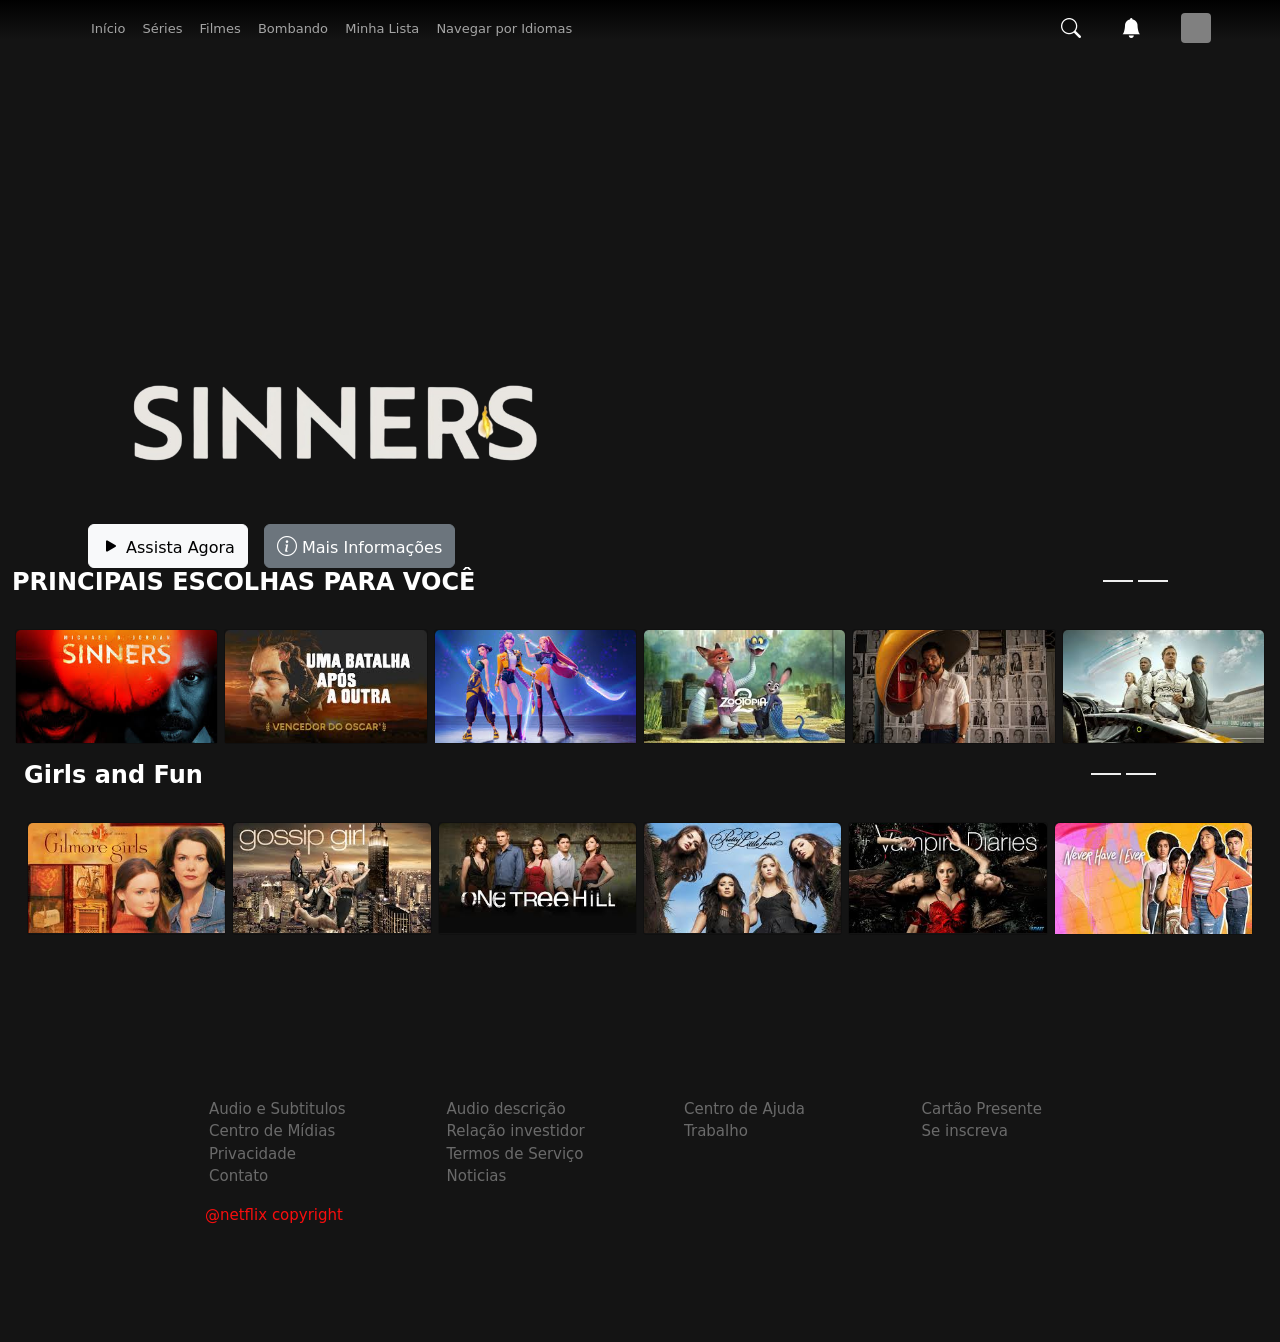
==== commit b6a25b37: "Update landing.html" ====
--- a/landing.html
+++ b/landing.html
@@ -69,7 +69,7 @@
             <video src="./video/videoplayback.mp4" autoplay loop></video>
             <div class="content">
                 <section class="left">
-                    <img src="./images/image2.png" alt="">
+                    <img src="./image2.png" alt="">
                 
                     <div class="d-flex mt-2">
                       <button class="btn btn-light m-2" > <i class="bi bi-play-fill" style="color: black; padding: 0%;"></i> Assista Agora </button>
@@ -99,7 +99,7 @@
               <div class="carousel-item active">
                 <section class="d-flex">
                   <div class="card" >
-                    <img src="./images/oscar/sinners.jpg" class="card-img-top" alt="...">
+                    <img src="./sinners.jpg" class="card-img-top" alt="...">
                     <div class="card-body"> 
                         <section class="d-flex justify-content-between">
                           <div>
@@ -118,7 +118,7 @@
                     </div>
                   </div>
                   <div class="card">
-                    <img src="./images/oscar/battle.jpg" class="card-img-top" alt="...">
+                    <img src="./battle.jpg" class="card-img-top" alt="...">
                     <div class="card-body"> 
                       <section class="d-flex justify-content-between">
                         <div>
@@ -137,7 +137,7 @@
                   </div>
                   </div>
                   <div class="card">
-                    <img src="./images/oscar/kpop.jpg" class="card-img-top" alt="...">
+                    <img src="./kpop.jpg" class="card-img-top" alt="...">
                     <div class="card-body"> 
                       <section class="d-flex justify-content-between">
                         <div>
@@ -171,7 +171,7 @@
                     </div>
                   </div>
                   <div class="card" >
-                    <img src="./images/oscar/zootopia.jpg" class="card-img-top" alt="...">
+                    <img src="./zootopia.jpg" class="card-img-top" alt="...">
                     <div class="card-body"> 
                       <section class="d-flex justify-content-between">
                         <div>
@@ -190,7 +190,7 @@
                     </div>
                   </div>
                   <div class="card" >
-                    <img src="./images/oscar/agente_secreto.jpg" class="card-img-top" alt="...">
+                    <img src="./agente_secreto.jpg" class="card-img-top" alt="...">
                     <div class="card-body"> 
                       <section class="d-flex justify-content-between">
                         <div>
@@ -209,7 +209,7 @@
                   </div>
                   </div>
                   <div class="card" >
-                    <img src="./images/oscar/f1.jpg" class="card-img-top" alt="...">
+                    <img src="./f1.jpg" class="card-img-top" alt="...">
                     <div class="card-body"> 
                       <section class="d-flex justify-content-between">
                         <div>
@@ -232,7 +232,7 @@
               <div class="carousel-item">
                 <section class="d-flex">
                   <div class="card">
-                    <img src="./images/oscar/bugonia.jpg" class="card-img-top" alt="...">
+                    <img src="./bugonia.jpg" class="card-img-top" alt="...">
                     <div class="card-body"> 
                       <section class="d-flex justify-content-between">
                         <div>
@@ -251,7 +251,7 @@
                   </div>
                   </div>
                   <div class="card" >
-                    <img src="./images/oscar/empregada.jpg" class="card-img-top" alt="...">
+                    <img src="./empregada.jpg" class="card-img-top" alt="...">
                     <div class="card-body"> 
                       <section class="d-flex justify-content-between">
                         <div>
@@ -270,7 +270,7 @@
                   </div>
                   </div>
                   <div class="card">
-                    <img src="./images/oscar/hamnet.jpg" class="card-img-top" alt="...">
+                    <img src="./hamnet.jpg" class="card-img-top" alt="...">
                     <div class="card-body"> 
                       <section class="d-flex justify-content-between">
                         <div>
@@ -290,7 +290,7 @@
                   </div>
                   </div>
                   <div class="card" >
-                    <img src="./images/oscar/rip.jpg" class="card-img-top" alt="...">
+                    <img src="./rip.jpg" class="card-img-top" alt="...">
                     <div class="card-body"> 
                       <section class="d-flex justify-content-between">
                         <div>
@@ -310,7 +310,7 @@
                   </div>
                   </div>
                   <div class="card" >
-                    <img src="./images/oscar/songblue.jpg" class="card-img-top" alt="...">
+                    <img src="./songblue.jpg" class="card-img-top" alt="...">
                     <div class="card-body"> 
                       <section class="d-flex justify-content-between">
                         <div>
@@ -330,7 +330,7 @@
                   </div>
                   </div>
                   <div class="card" >
-                    <img src="./images/oscar/sonhos_trem.jpg" class="card-img-top" alt="...">
+                    <img src="./sonhos_trem.jpg" class="card-img-top" alt="...">
                     <div class="card-body"> 
                       <section class="d-flex justify-content-between">
                         <div>
@@ -375,7 +375,7 @@
               <div class="carousel-item active">
                 <section class="d-flex" >
                   <div class="card" >
-                    <img src="./images/girlie/gilmore.jpg" class="card-img-top" alt="...">
+                    <img src="./gilmore.jpg" class="card-img-top" alt="...">
                     <div class="card-body"> 
                         <section class="d-flex justify-content-between">
                           <div>
@@ -395,7 +395,7 @@
                     </div>
                   </div>
                   <div class="card">
-                    <img src="./images/girlie/gossip.jpg" class="card-img-top" alt="...">
+                    <img src="./gossip.jpg" class="card-img-top" alt="...">
                     <div class="card-body"> 
                       <section class="d-flex justify-content-between">
                         <div>
@@ -415,7 +415,7 @@
                   </div>
                   </div>
                   <div class="card">
-                    <img src="./images/girlie/onethreehill.jpg" class="card-img-top" alt="...">
+                    <img src="./onethreehill.jpg" class="card-img-top" alt="...">
                     <div class="card-body"> 
                       <section class="d-flex justify-content-between">
                         <div>
@@ -451,27 +451,27 @@
                     </div>
                   </div>
                   <div class="card" >
-                    <img src="./images/girlie/liars.jpg" class="card-img-top" alt="...">
-                    <div class="card-body"> 
-                      <section class="d-flex justify-content-between">
-                        <div>
-                          <i class="bi bi-play-circle-fill card-icon"></i>
-                          <i  class="bi bi-plus-circle card-icon"></i>
-                        </div>
-                        <div>
-                          <i class="bi bi-arrow-down-circle card-icon"></i>
-                        </div>
-                      </section>
-                      <section class="d-flex align-items-center justify-content-between" >
-                         <p class="netflix-card-text m-0" style="color: rgb(0, 186, 0);">97% Relevante</p> 
-                           <span class="m-2 netflix-card-text text-white">Série Limitada</span> <span class="border netflix-card-text p-1 text-white">HD</span>
-                        
-                        </section>
-                        <span class="netflix-card-text text-white">Romance • Drama • Japão</span>
-                  </div>
-                  </div>
-                  <div class="card" >
-                    <img src="./images/girlie/tvd.jpg" class="card-img-top" alt="...">
+                    <img src="./liars.jpg" class="card-img-top" alt="...">
+                    <div class="card-body"> 
+                      <section class="d-flex justify-content-between">
+                        <div>
+                          <i class="bi bi-play-circle-fill card-icon"></i>
+                          <i  class="bi bi-plus-circle card-icon"></i>
+                        </div>
+                        <div>
+                          <i class="bi bi-arrow-down-circle card-icon"></i>
+                        </div>
+                      </section>
+                      <section class="d-flex align-items-center justify-content-between" >
+                         <p class="netflix-card-text m-0" style="color: rgb(0, 186, 0);">97% Relevante</p> 
+                           <span class="m-2 netflix-card-text text-white">Série Limitada</span> <span class="border netflix-card-text p-1 text-white">HD</span>
+                        
+                        </section>
+                        <span class="netflix-card-text text-white">Romance • Drama • Japão</span>
+                  </div>
+                  </div>
+                  <div class="card" >
+                    <img src="./tvd.jpg" class="card-img-top" alt="...">
                     <div class="card-body"> 
                       <section class="d-flex justify-content-between">
                         <div>
@@ -491,7 +491,7 @@
                   </div>
                   </div>
                   <div class="card" >
-                    <img src="./images/girlie/nhie.jpg" class="card-img-top" alt="...">
+                    <img src="./nhie.jpg" class="card-img-top" alt="...">
                     <div class="card-body"> 
                       <section class="d-flex justify-content-between">
                         <div>
@@ -515,7 +515,7 @@
               <div class="carousel-item">
                 <section class="d-flex ">
                   <div class="card">
-                    <img src="./images/girlie/bridge.jpg" class="card-img-top" alt="...">
+                    <img src="./bridge.jpg" class="card-img-top" alt="...">
                     <div class="card-body"> 
                       <section class="d-flex justify-content-between">
                         <div>
@@ -535,7 +535,7 @@
                   </div>
                   </div>
                   <div class="card" >
-                    <img src="./images/girlie/daisy.jpg" class="card-img-top" alt="...">
+                    <img src="./daisy.jpg" class="card-img-top" alt="...">
                     <div class="card-body"> 
                       <section class="d-flex justify-content-between">
                         <div>
@@ -555,67 +555,67 @@
                   </div>
                   </div>
                   <div class="card">
-                    <img src="./images/girlie/means.jpg" class="card-img-top" alt="...">
-                    <div class="card-body"> 
-                      <section class="d-flex justify-content-between">
-                        <div>
-                          <i class="bi bi-play-circle-fill card-icon"></i>
-                          <i  class="bi bi-plus-circle card-icon"></i>
-                        </div>
-                        <div>
-                          <i class="bi bi-arrow-down-circle card-icon"></i>
-                        </div>
-                      </section>
-                      <section class="d-flex align-items-center justify-content-between" >
-                         <p class="netflix-card-text m-0" style="color: rgb(0, 186, 0);">97% Relevante</p> 
-                           <span class="m-2 netflix-card-text text-white">Série Limitada</span> <span class="border netflix-card-text p-1 text-white">HD</span>
-                        
-                        </section>
-                        <span class="netflix-card-text text-white">Romance • Drama • Japão</span>
-                  </div>
-                  </div>
-                  <div class="card" >
-                    <img src="./images/girlie/wildchild.jpg" class="card-img-top" alt="...">
-                    <div class="card-body"> 
-                      <section class="d-flex justify-content-between">
-                        <div>
-                          <i class="bi bi-play-circle-fill card-icon"></i>
-                          <i  class="bi bi-plus-circle card-icon"></i>
-                        </div>
-                        <div>
-                          <i class="bi bi-arrow-down-circle card-icon"></i>
-                        </div>
-                      </section>
-                      <section class="d-flex align-items-center justify-content-between" >
-                         <p class="netflix-card-text m-0" style="color: rgb(0, 186, 0);">97% Relevante</p> 
-                           <span class="m-2 netflix-card-text text-white">Série Limitada</span> <span class="border netflix-card-text p-1 text-white">HD</span>
-                        
-                        </section>
-                        <span class="netflix-card-text text-white">Romance • Drama • Japão</span>
-                  </div>
-                  </div>
-                  <div class="card" >
-                    <img src="./images/girlie/blond.jpg" class="card-img-top" alt="...">
-                    <div class="card-body"> 
-                      <section class="d-flex justify-content-between">
-                        <div>
-                          <i class="bi bi-play-circle-fill card-icon"></i>
-                          <i  class="bi bi-plus-circle card-icon"></i>
-                        </div>
-                        <div>
-                          <i class="bi bi-arrow-down-circle card-icon"></i>
-                        </div>
-                      </section>
-                      <section class="d-flex align-items-center justify-content-between" >
-                         <p class="netflix-card-text m-0" style="color: rgb(0, 186, 0);">97% Relevante</p> 
-                           <span class="m-2 netflix-card-text text-white">Série Limitada</span> <span class="border netflix-card-text p-1 text-white">HD</span>
-                        
-                        </section>
-                        <span class="netflix-card-text text-white">Romance • Drama • Japão</span>
-                  </div>
-                  </div>
-                  <div class="card" >
-                    <img src="./images/girlie/cinderela.jpg" class="card-img-top" alt="...">
+                    <img src="./means.jpg" class="card-img-top" alt="...">
+                    <div class="card-body"> 
+                      <section class="d-flex justify-content-between">
+                        <div>
+                          <i class="bi bi-play-circle-fill card-icon"></i>
+                          <i  class="bi bi-plus-circle card-icon"></i>
+                        </div>
+                        <div>
+                          <i class="bi bi-arrow-down-circle card-icon"></i>
+                        </div>
+                      </section>
+                      <section class="d-flex align-items-center justify-content-between" >
+                         <p class="netflix-card-text m-0" style="color: rgb(0, 186, 0);">97% Relevante</p> 
+                           <span class="m-2 netflix-card-text text-white">Série Limitada</span> <span class="border netflix-card-text p-1 text-white">HD</span>
+                        
+                        </section>
+                        <span class="netflix-card-text text-white">Romance • Drama • Japão</span>
+                  </div>
+                  </div>
+                  <div class="card" >
+                    <img src="./wildchild.jpg" class="card-img-top" alt="...">
+                    <div class="card-body"> 
+                      <section class="d-flex justify-content-between">
+                        <div>
+                          <i class="bi bi-play-circle-fill card-icon"></i>
+                          <i  class="bi bi-plus-circle card-icon"></i>
+                        </div>
+                        <div>
+                          <i class="bi bi-arrow-down-circle card-icon"></i>
+                        </div>
+                      </section>
+                      <section class="d-flex align-items-center justify-content-between" >
+                         <p class="netflix-card-text m-0" style="color: rgb(0, 186, 0);">97% Relevante</p> 
+                           <span class="m-2 netflix-card-text text-white">Série Limitada</span> <span class="border netflix-card-text p-1 text-white">HD</span>
+                        
+                        </section>
+                        <span class="netflix-card-text text-white">Romance • Drama • Japão</span>
+                  </div>
+                  </div>
+                  <div class="card" >
+                    <img src="./blond.jpg" class="card-img-top" alt="...">
+                    <div class="card-body"> 
+                      <section class="d-flex justify-content-between">
+                        <div>
+                          <i class="bi bi-play-circle-fill card-icon"></i>
+                          <i  class="bi bi-plus-circle card-icon"></i>
+                        </div>
+                        <div>
+                          <i class="bi bi-arrow-down-circle card-icon"></i>
+                        </div>
+                      </section>
+                      <section class="d-flex align-items-center justify-content-between" >
+                         <p class="netflix-card-text m-0" style="color: rgb(0, 186, 0);">97% Relevante</p> 
+                           <span class="m-2 netflix-card-text text-white">Série Limitada</span> <span class="border netflix-card-text p-1 text-white">HD</span>
+                        
+                        </section>
+                        <span class="netflix-card-text text-white">Romance • Drama • Japão</span>
+                  </div>
+                  </div>
+                  <div class="card" >
+                    <img src="./cinderela.jpg" class="card-img-top" alt="...">
                     <div class="card-body"> 
                       <section class="d-flex justify-content-between">
                         <div>
@@ -727,4 +727,4 @@
 
     <script src="./javaScript.js"></script>
   </body>
-</html>+</html>
